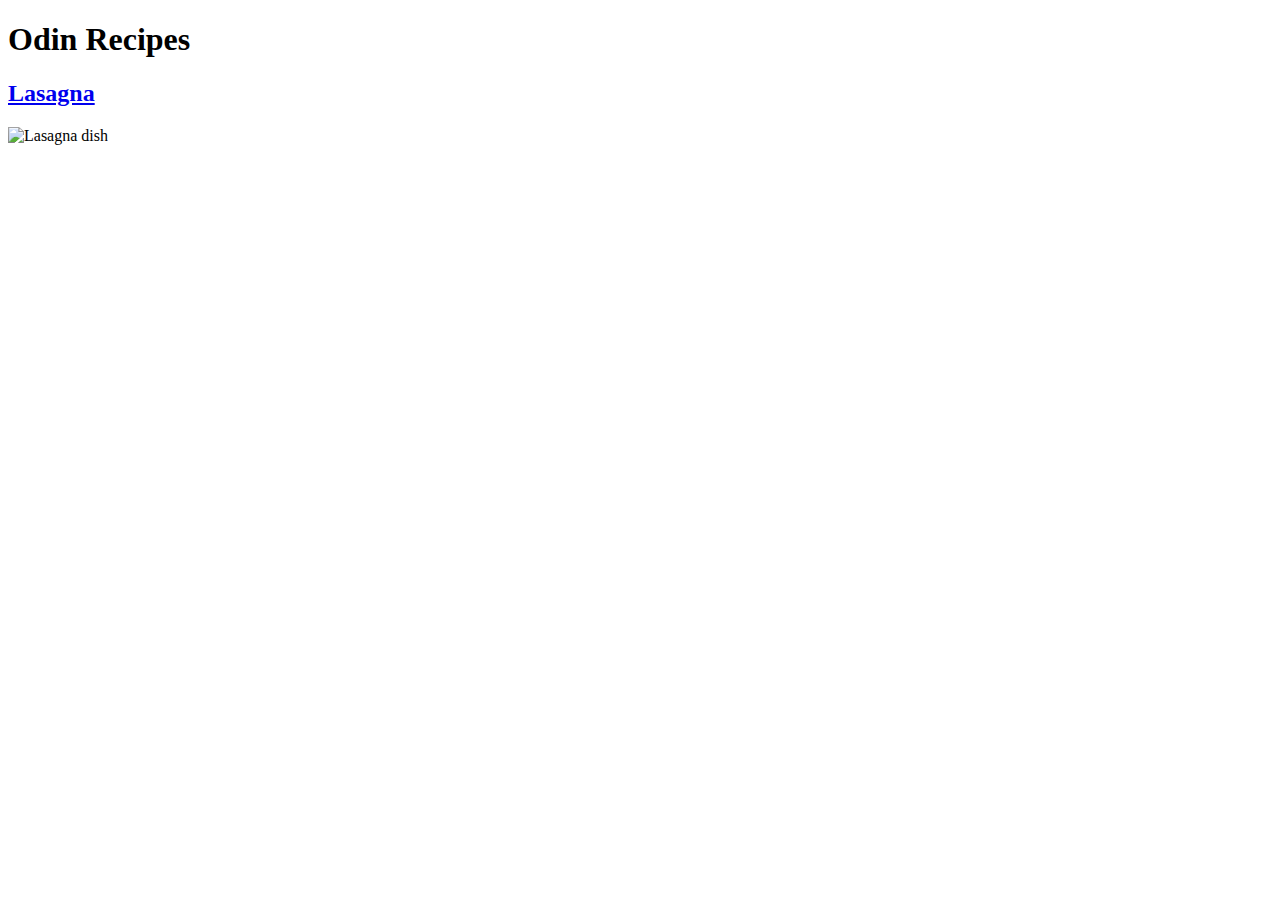
==== index.html @ c27f57fd "Add Lasagna recipe" ====
<!DOCTYPE html>
<html lang="en">
<head>
    <meta charset="UTF-8">
    <meta http-equiv="X-UA-Compatible" content="IE=edge">
    <meta name="viewport" content="width=device-width, initial-scale=1.0">
    <title>Recipes</title>
</head>
<body>
    <h1>Odin Recipes</h1>

    <h2><a href="/recipes/lasagna.html">Lasagna</a></h2>
    <img src="https:pes/mary_berrys_lasagne_al_16923_16x9.jpg" width="500" height="280" target="_blank" alt="Lasagna dish">
    

</body>
</html>
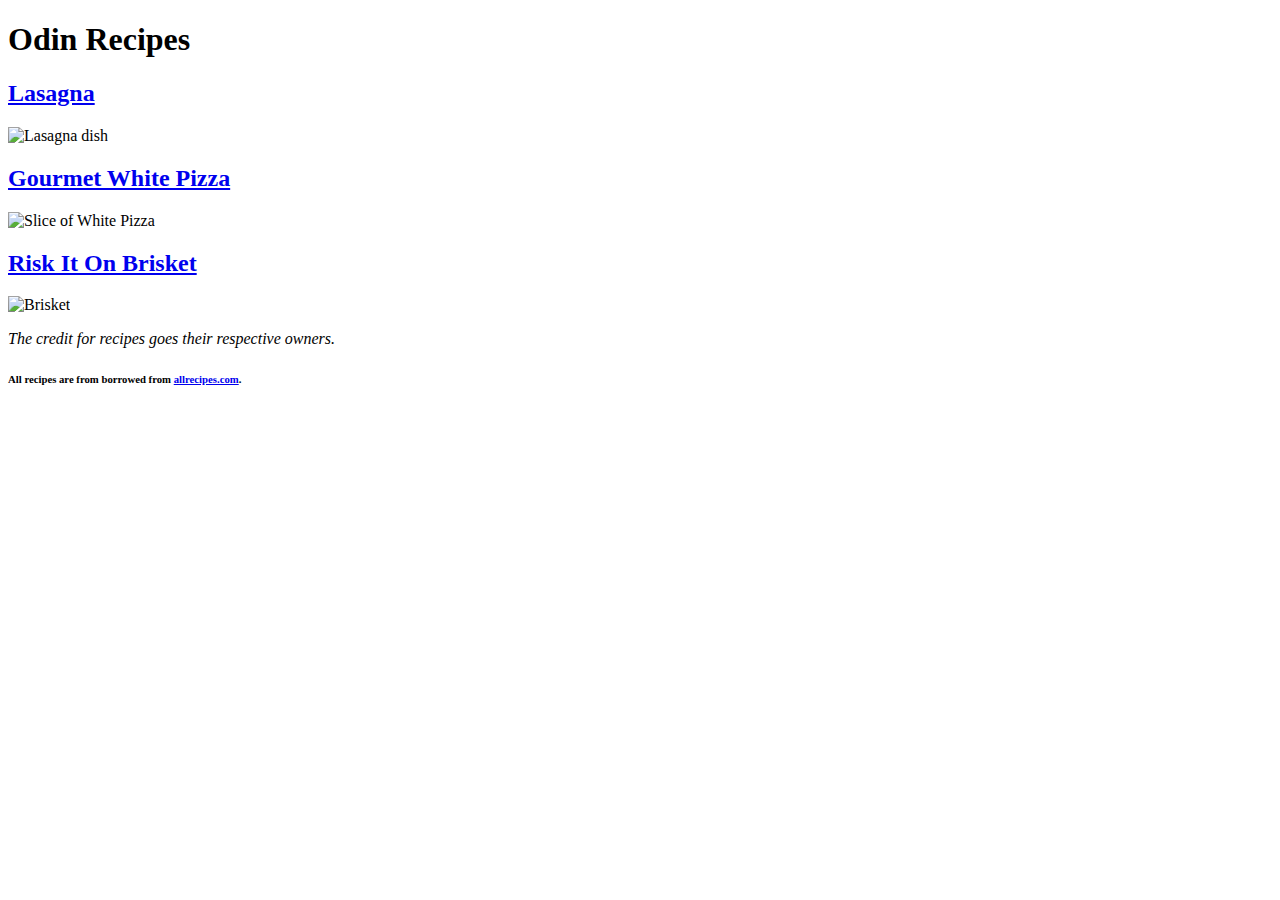
==== commit e43a2db3: "add disclaimer" ====
--- a/index.html
+++ b/index.html
@@ -10,8 +10,19 @@
     <h1>Odin Recipes</h1>
 
     <h2><a href="/recipes/lasagna.html">Lasagna</a></h2>
-    <img src="https:pes/mary_berrys_lasagne_al_16923_16x9.jpg" width="500" height="280" target="_blank" alt="Lasagna dish">
+    <img src="https://ichef.bbci.co.uk/food/ic/food_16x9_1600/recipes/mary_berrys_lasagne_al_16923_16x9.jpg" width="500" height="280" target="_blank" alt="Lasagna dish">
+
+    
+    <h2><a href="/recipes/white-pizza.html">Gourmet White Pizza</a></h2>
+    <img src="https://bigoven-res.cloudinary.com/image/upload/h_320,w_320,c_fill/white-pizza-12.jpg" target="_blank" alt="Slice of White Pizza">
+    
+    
+    <h2><a href="/recipes/brisket.html">Risk It On Brisket</a></h2>
+    <img src="https://themom100.com/wp-content/uploads/2019/06/oven-baked-beef-brisket-206-768x768.jpg.webp" width="290" height="300" target="_blank" alt="Brisket">
     
 
+
+    <p><em>The credit for recipes goes their respective owners.</em></p>
+    <h6>All recipes are from borrowed from <a href="https://www.allrecipes.com/">allrecipes.com</a>.</h6>
 </body>
 </html>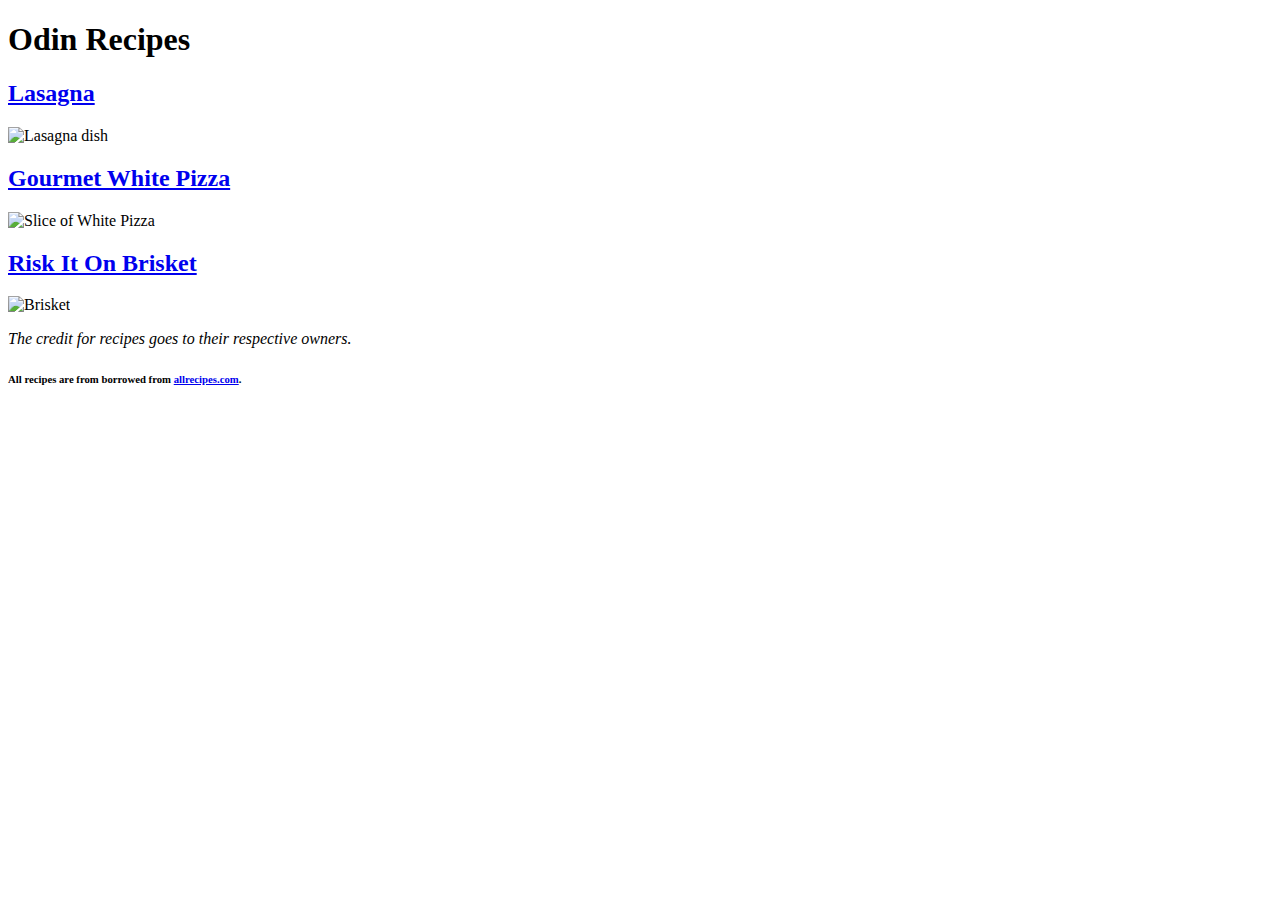
==== commit 4b85a73a: "change source image link from absolute to relative" ====
--- a/index.html
+++ b/index.html
@@ -7,22 +7,22 @@
     <title>Recipes</title>
 </head>
 <body>
-    <h1>Odin Recipes</h1>
+    <h1><div class="title">Odin Recipes</div></h1>
 
     <h2><a href="/recipes/lasagna.html">Lasagna</a></h2>
-    <img src="https://ichef.bbci.co.uk/food/ic/food_16x9_1600/recipes/mary_berrys_lasagne_al_16923_16x9.jpg" width="500" height="280" target="_blank" alt="Lasagna dish">
+    <img src="images/lasagne_al_16923_16x9.jpg" width="500" height="280" target="_blank" alt="Lasagna dish">
 
     
     <h2><a href="/recipes/white-pizza.html">Gourmet White Pizza</a></h2>
-    <img src="https://bigoven-res.cloudinary.com/image/upload/h_320,w_320,c_fill/white-pizza-12.jpg" target="_blank" alt="Slice of White Pizza">
+    <img src="images/white-pizza.jpg" target="_blank" alt="Slice of White Pizza">
     
     
     <h2><a href="/recipes/brisket.html">Risk It On Brisket</a></h2>
-    <img src="https://themom100.com/wp-content/uploads/2019/06/oven-baked-beef-brisket-206-768x768.jpg.webp" width="290" height="300" target="_blank" alt="Brisket">
+    <img src="images/brisket.jpg" width="290" height="300" target="_blank" alt="Brisket">
     
 
 
-    <p><em>The credit for recipes goes their respective owners.</em></p>
+    <p><em>The credit for recipes goes to their respective owners.</em></p>
     <h6>All recipes are from borrowed from <a href="https://www.allrecipes.com/">allrecipes.com</a>.</h6>
 </body>
 </html>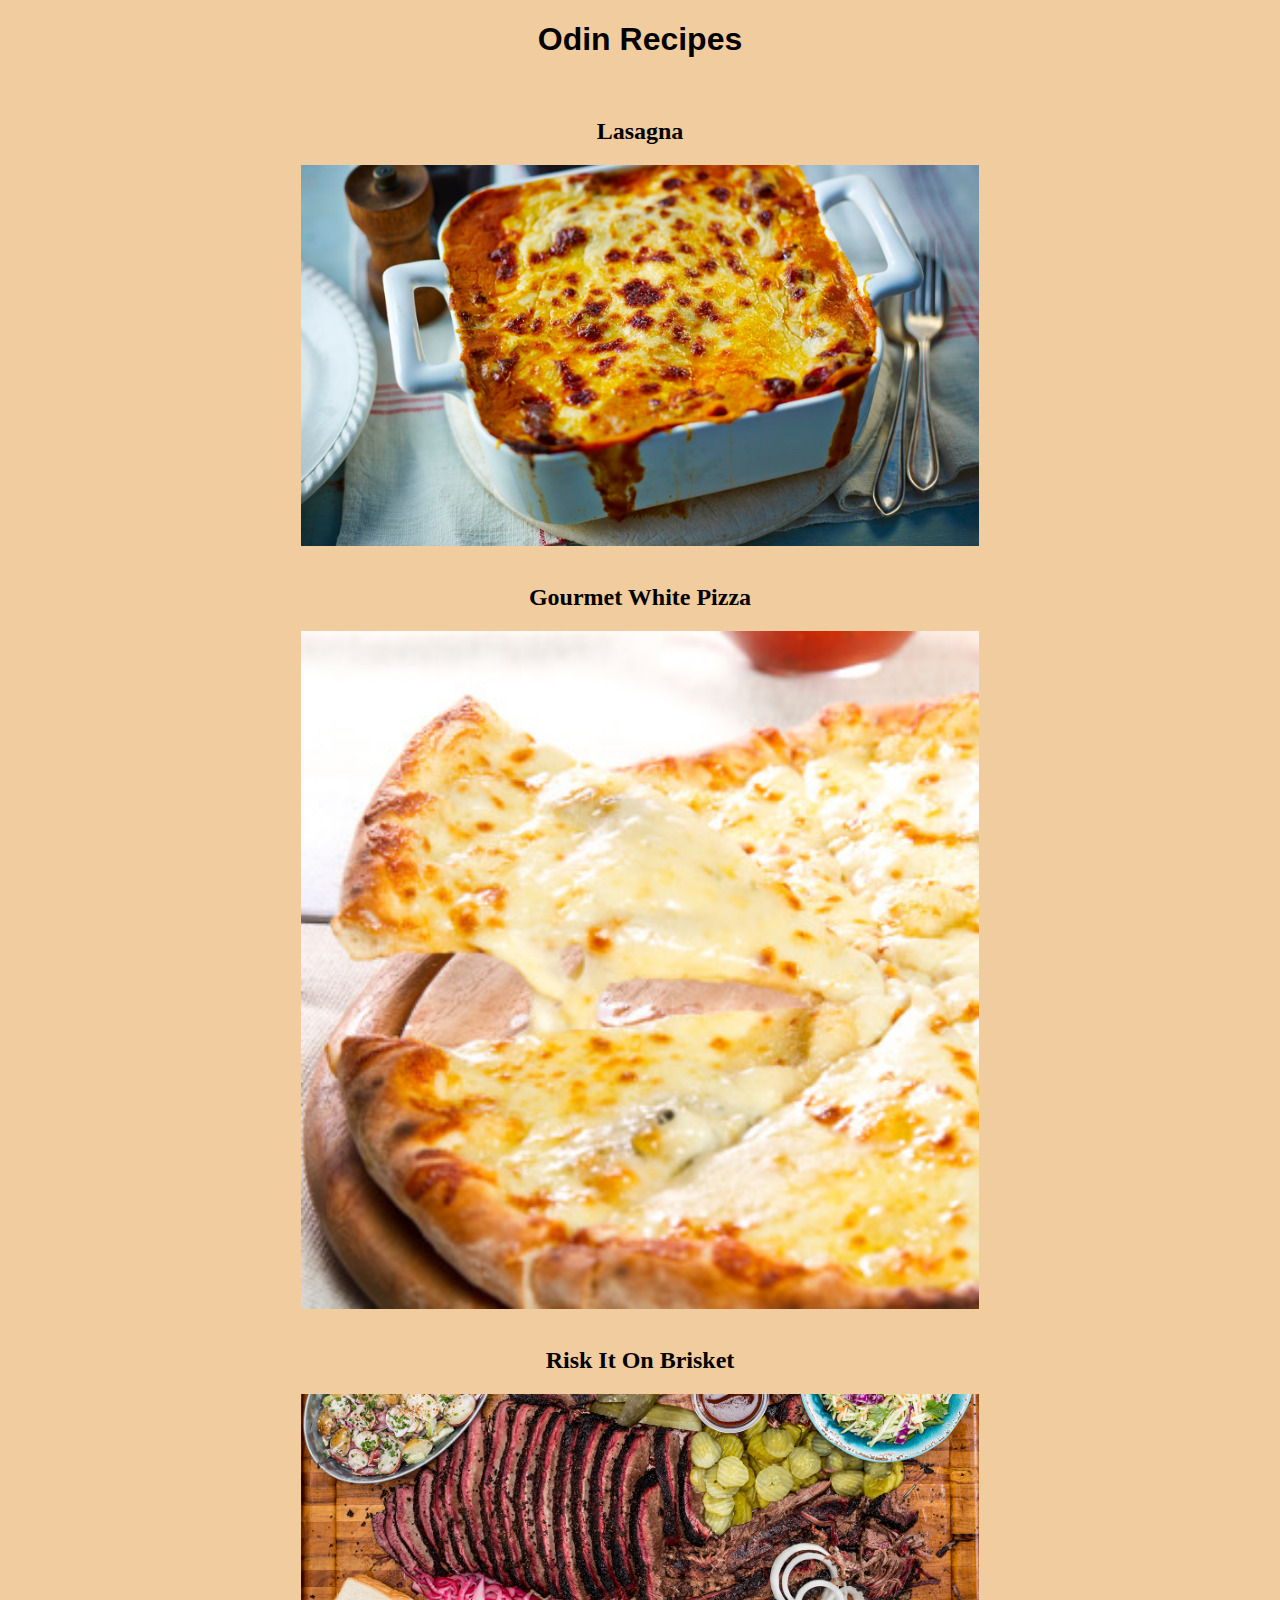
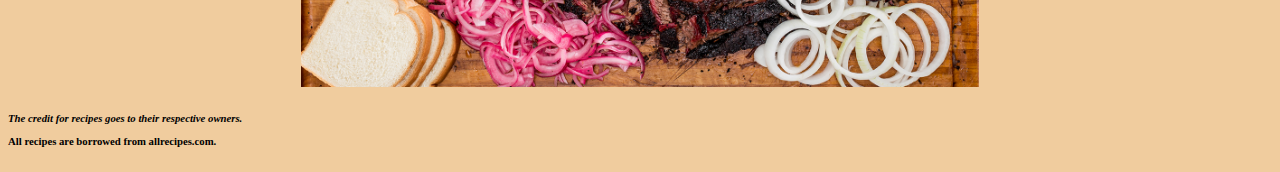
==== commit 63d69c3d: "change entire look and feel of page" ====
--- a/index.html
+++ b/index.html
@@ -4,25 +4,32 @@
     <meta charset="UTF-8">
     <meta http-equiv="X-UA-Compatible" content="IE=edge">
     <meta name="viewport" content="width=device-width, initial-scale=1.0">
+    <link rel="stylesheet" type="text/css" href="styles.css">
     <title>Recipes</title>
 </head>
-<body>
-    <h1><div class="title">Odin Recipes</div></h1>
+<p>
+    <h1>Odin Recipes</div></h1>
 
-    <h2><a href="/recipes/lasagna.html">Lasagna</a></h2>
-    <img src="images/lasagne_al_16923_16x9.jpg" width="500" height="280" target="_blank" alt="Lasagna dish">
+    &nbsp;
 
+    <h2 id="recipe"><a href="/recipes/lasagna.html" >Lasagna</a></h2>
+    <img src="images/lasagne_al_16923_16x9.jpg" width="290" height=auto target="_blank" alt="Lasagna dish">
+
+    &nbsp;
     
-    <h2><a href="/recipes/white-pizza.html">Gourmet White Pizza</a></h2>
-    <img src="images/white-pizza.jpg" target="_blank" alt="Slice of White Pizza">
+    <h2 id="recipe"><a href="/recipes/white-pizza.html">Gourmet White Pizza</a></h2>
+    <img src="images/white-pizza-12.jpg" width= "290" height=auto target="_blank" alt="Slice of White Pizza">
     
+    &nbsp;
+
+    <h2 id="recipe"><a href="/recipes/brisket.html">Risk It On Brisket</a></h2>
+    <img src="images/brisket.jpg" width="290" height=auto target="_blank" alt="Brisket">
     
-    <h2><a href="/recipes/brisket.html">Risk It On Brisket</a></h2>
-    <img src="images/brisket.jpg" width="290" height="300" target="_blank" alt="Brisket">
-    
+   
 
-
-    <p><em>The credit for recipes goes to their respective owners.</em></p>
-    <h6>All recipes are from borrowed from <a href="https://www.allrecipes.com/">allrecipes.com</a>.</h6>
+    <h6>
+        <p class="credits"><em> The credit for recipes goes to their respective owners.</em></p>
+        All recipes are borrowed from <a href="https://www.allrecipes.com/">allrecipes.com</a>.
+    </h6>
 </body>
 </html>--- a/styles.css
+++ b/styles.css
@@ -0,0 +1,46 @@
+html{
+    background-color:#f0cc9e;
+}
+
+.links:hover
+.source:hover {
+    background: #ff0808;
+}
+
+a {
+    outline: none;
+    text-decoration: none;
+    color: black;
+}
+
+.source,
+#recipe {
+    text-align: center;
+    color: black;
+}
+
+.description {
+    text-align: center;
+}
+
+li {
+    font-family: Verdana, 'Arial Narrow', Arial, sans-serif;
+}
+
+
+h1 {
+    text-align: center;
+    font-family: 'Franklin Gothic Medium', 'Arial Narrow', Arial, sans-serif;
+}
+
+h3 {
+    font-family: 'Courier New', Courier, monospace;
+}
+
+
+img {
+    display: block;
+    margin: auto;
+    width: 678px;
+    height: auto;
+}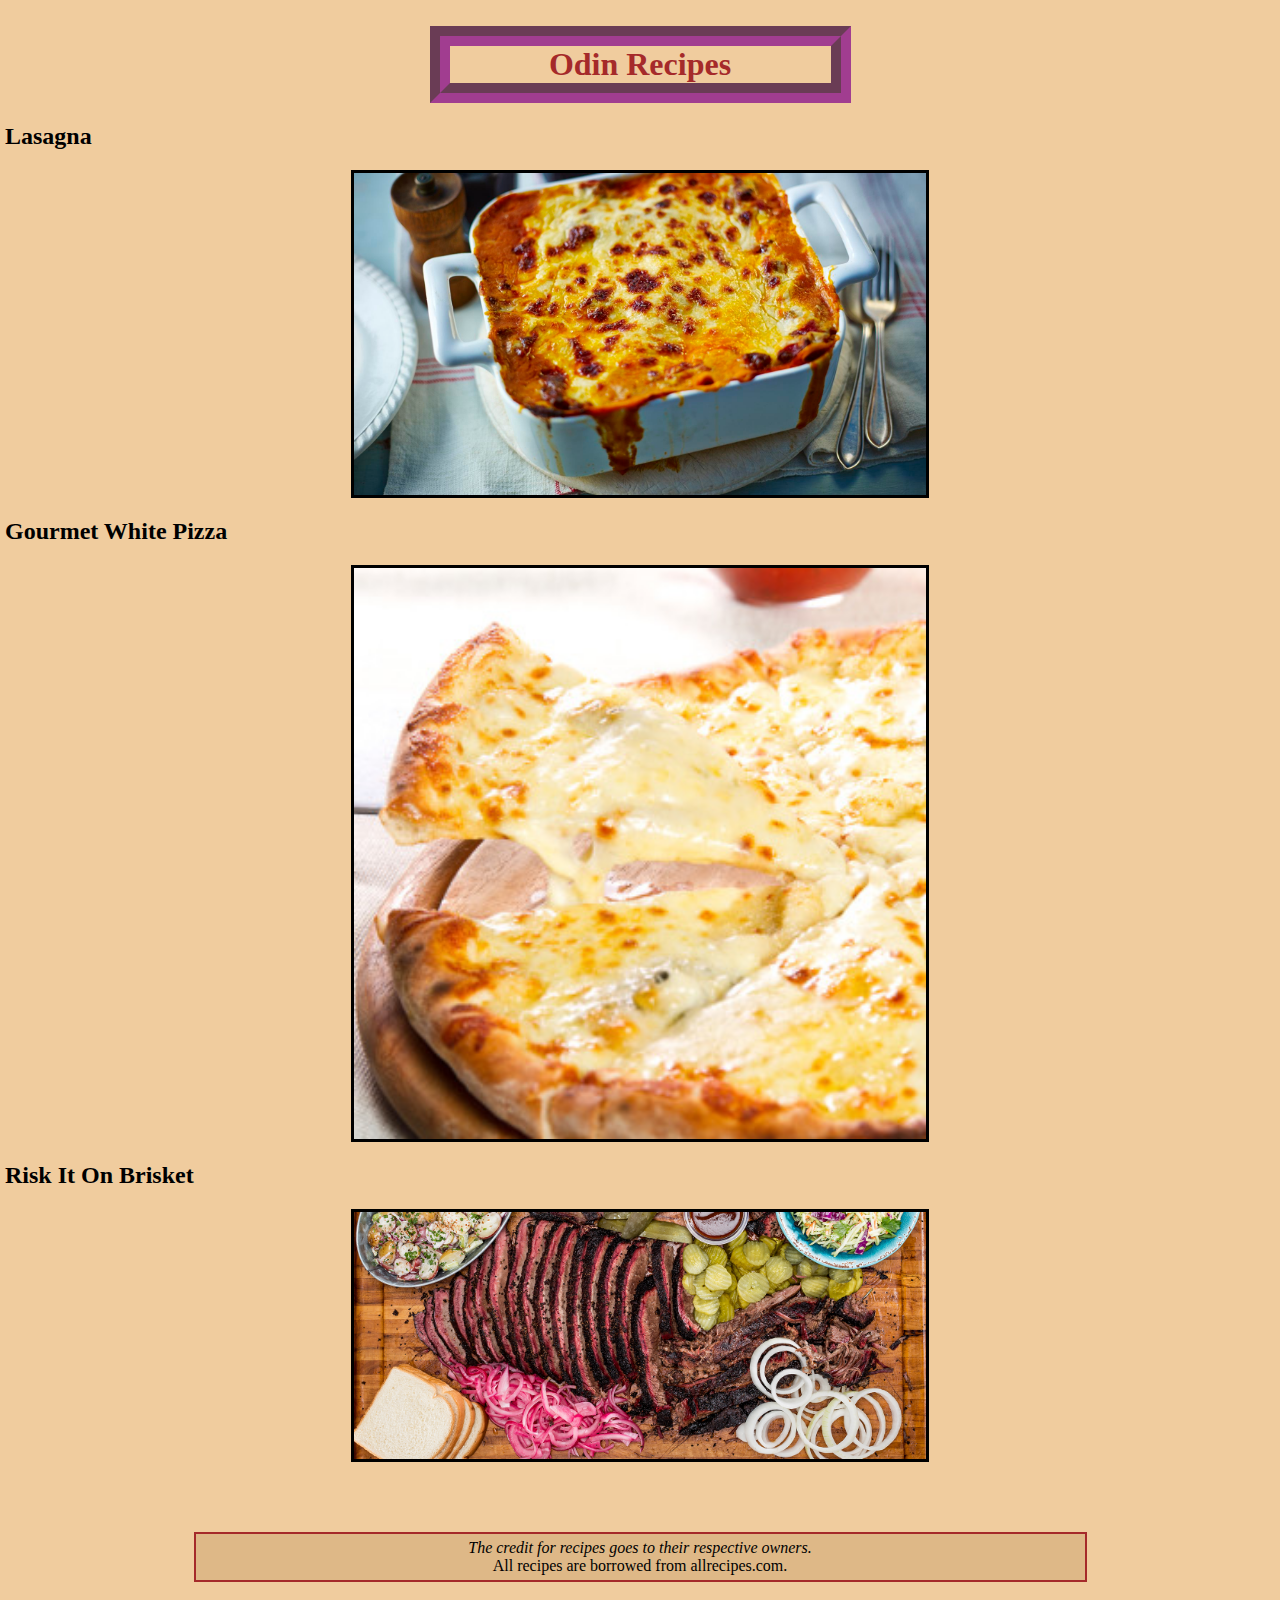
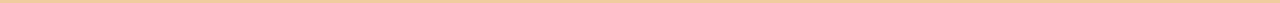
==== commit 911d9616: "add borders, change font" ====
--- a/index.html
+++ b/index.html
@@ -7,29 +7,41 @@
     <link rel="stylesheet" type="text/css" href="styles.css">
     <title>Recipes</title>
 </head>
-<p>
-    <h1>Odin Recipes</div></h1>
 
-    &nbsp;
+<body>
 
-    <h2 id="recipe"><a href="/recipes/lasagna.html" >Lasagna</a></h2>
+    <h1 class="title">Odin Recipes</h1>
+
+     
+
+    <h2 class="title">
+        <a href="/recipes/lasagna.html">Lasagna</a>
+    </h2>
     <img src="images/lasagne_al_16923_16x9.jpg" width="290" height=auto target="_blank" alt="Lasagna dish">
 
-    &nbsp;
+     
     
-    <h2 id="recipe"><a href="/recipes/white-pizza.html">Gourmet White Pizza</a></h2>
+    <h2 class="title">
+        <a href="/recipes/white-pizza.html">Gourmet White Pizza</a>
+    </h2>
     <img src="images/white-pizza-12.jpg" width= "290" height=auto target="_blank" alt="Slice of White Pizza">
     
-    &nbsp;
+     
 
-    <h2 id="recipe"><a href="/recipes/brisket.html">Risk It On Brisket</a></h2>
+    <h2 class="title">
+        <a href="/recipes/brisket.html">Risk It On Brisket</a>
+    </h2>
     <img src="images/brisket.jpg" width="290" height=auto target="_blank" alt="Brisket">
     
    
 
-    <h6>
-        <p class="credits"><em> The credit for recipes goes to their respective owners.</em></p>
-        All recipes are borrowed from <a href="https://www.allrecipes.com/">allrecipes.com</a>.
-    </h6>
+
+    <p class="notes">
+        <em> 
+            The credit for recipes goes to their respective owners.
+        </em><br>
+            All recipes are borrowed from <a href="https://www.allrecipes.com/">allrecipes.com</a>.
+    </p>
+
 </body>
 </html>--- a/styles.css
+++ b/styles.css
@@ -2,45 +2,238 @@
     background-color:#f0cc9e;
 }
 
-.links:hover
-.source:hover {
-    background: #ff0808;
+body {
+    padding: 5px;
+    margin:0;
 }
 
 a {
     outline: none;
+    color: black;
+    text-decoration: none;
+}
+
+.home {
+    margin-top: 5px;
+    outline: none;
+    width: 97%;
+    text-decoration: none;
+    display: flex;
+    padding: 0.5em 0.5em 0.5em;
+    background: transparent;
+    list-style: none;
+}
+
+.home li {
+    outline-color: transparent;
     text-decoration: none;
     color: black;
 }
 
-.source,
-#recipe {
-    text-align: center;
-    color: black;
-}
-
-.description {
-    text-align: center;
-}
-
-li {
-    font-family: Verdana, 'Arial Narrow', Arial, sans-serif;
-}
-
-
-h1 {
-    text-align: center;
-    font-family: 'Franklin Gothic Medium', 'Arial Narrow', Arial, sans-serif;
-}
-
-h3 {
-    font-family: 'Courier New', Courier, monospace;
-}
-
+.home li:nth-of-type():hover {
+    color: rgb(0, 205, 219); 
+}
+
+.home li:nth-of-type():active {
+    color:crimson;
+}
+
+.home li:nth-of-type(1) {
+    background:rgb(211, 150, 70);
+    border-radius: 10px;
+    font-size: 1em;
+    font-family: 'Gill Sans', 'Gill Sans MT', 'Trebuchet MS', sans-serif;
+    color: rgb(165, 104, 35);
+    padding: 0.5em .7em;
+}
+
+.home li:nth-of-type(2) {
+    margin-left: auto;
+    font-size: .5em;
+    font-family: 'Gill Sans', 'Gill Sans MT', 'Trebuchet MS', sans-serif; 
+    border: 3px groove rgb(238, 137, 79);
+    border-radius: 1.5px;
+    padding: 9px;
+    background:rgba(107, 220, 228, 0.705);
+}
+
+h1.title {
+    margin-left: auto;
+    margin-right: auto;
+    margin-bottom: 0;
+    border: 20px groove rgba(128, 2, 139, 0.7);
+    font-family: 'Gill Sans', 'Gill Sans MT';
+    width: 30%;
+    color: brown;
+    text-align: center;
+}
 
 img {
     display: block;
     margin: auto;
-    width: 678px;
-    height: auto;
+    width: 45%;
+    height: auto;
+    border: 3px solid black;
+}
+
+.description {
+    margin-left: auto;
+    margin-right: auto;
+    margin-top: 65px;
+    text-align: center;
+    border: 10px solid darkred;
+    border-top: 10px double rgba(0, 0, 0, 0.76);
+    padding: 10px;
+    padding-top: auto;
+    width: 80%;
+    background-color: rgba(202, 240, 142, 0.719);
+    height: auto;
+    border-radius: 30px
+}
+
+.description h2 {
+    margin-left: auto;
+    margin-right: auto;
+    margin-top: auto;
+    text-align: center;
+    background-color:goldenrod;
+    color: white;
+    font-family: 'sans serif';
+    font-size: 24px;
+    border-bottom:5px solid rgb(0, 205, 219);
+    border-top-left-radius: 10px;
+    border-top-right-radius: 10px;
+    border-bottom-left-radius: 20px;
+    border-bottom-right-radius: 20px;
+    width: 200px;
+}
+
+.description em {
+    margin-bottom: 20px;   
+}
+
+.description em span {
+    display: inline-block;
+    background: black;
+    color: yellow;
+    font-family: Arial;
+    border-bottom: 5px solid rgb(8, 205, 219);
+    width: 200px;
+}   
+
+.ingredients {
+    margin-top: 100px;
+    margin-left: auto;
+    margin-right: auto;
+    width: 30%;
+    background-color:rgb(238, 137, 79);
+    border: 6px double gray;
+    padding: 10px;
+    padding-top: 1px;
+}
+
+.ingredients h3 {
+    margin-left: auto;
+    margin-right: auto;
+    text-align: center;
+    margin-top: 10px;
+    margin-bottom: 10px;
+    font-family: 'Courier New', Courier, monospace;
+    background: darkcyan;
+    border: transparent;
+    border-radius: 7px;
+    width: 30%;
+}
+
+.ingredients li {
+    margin-top: 5px;
+    border: 3px dotted rgba(128, 2, 139, 0.5);
+    width: 75%;
+    font-family: Verdana, 'Arial Narrow', Arial, sans-serif;
+}
+
+.parent {
+    margin-top: 100px;
+    width: 97%;
+    display: flex;
+    list-style: none;
+}
+
+.steps {
+    background-color: rgba(255, 0, 34, 0.822);
+    padding: 1px 30px;
+    width: 45%;
+    height: auto;
+    border: 45px outset rgba(255, 166, 0, 0.712);
+}
+
+.steps h3{
+    margin-left: 150px;
+    font-family: Helvetica;
+    background-color: white;
+    width: 10%;
+    height: auto;
+    border: 5px solid black;
+    border-radius: 50px;
+    padding-left: 10px;
+}
+.steps ol {
+    margin-left:auto;
+    margin-right: auto;
+    list-style: numeric;
+    list-style-type: upper-roman;
+    background-color:burlywood;
+    border-radius: 30px;
+    height: auto;
+ }
+
+ .steps li {
+    margin-top: 10px;
+    margin-bottom: 10px;
+    font-family: 'Arial Narrow';
+    padding: 4px;
+    border: 4px dashed rgb(56, 56, 56);
+    width: 94%;
+ }
+
+
+.nutri {
+    margin-left: auto;
+    margin-bottom: auto;
+    margin-top: auto;
+    width: 15%;
+    background-color: white;
+    padding: 10px;
+    border: 5px solid rgb(112, 0, 0);
+    border-radius: 5px;
+    font-family:'Gill Sans', 'Gill Sans MT', 'Trebuchet MS', sans-serif;
+}
+
+.nutri h4 {
+    text-align: center;
+    margin-top: 10px;
+    margin-bottom: 15px;
+    font-family:'Gill Sans', 'Gill Sans MT', 'Trebuchet MS', sans-serif;
+    
+}
+
+.nutri ul {
+    margin: 5px;
+    margin-top: 15px;
+    padding-left: 30px;
+    list-style: none;
+    border: 5px inset rgb(128, 2, 139,4);
+}
+
+p.notes {
+    margin-left: auto;
+    margin-right: auto;
+    margin-top: 70px;
+    text-align: center;
+    padding-top: 5px;
+    padding-bottom: 5px;
+    width: 70%;
+    border: 2.5px solid brown;
+    background: burlywood;
+    color:rgb(0, 0, 0)
 }